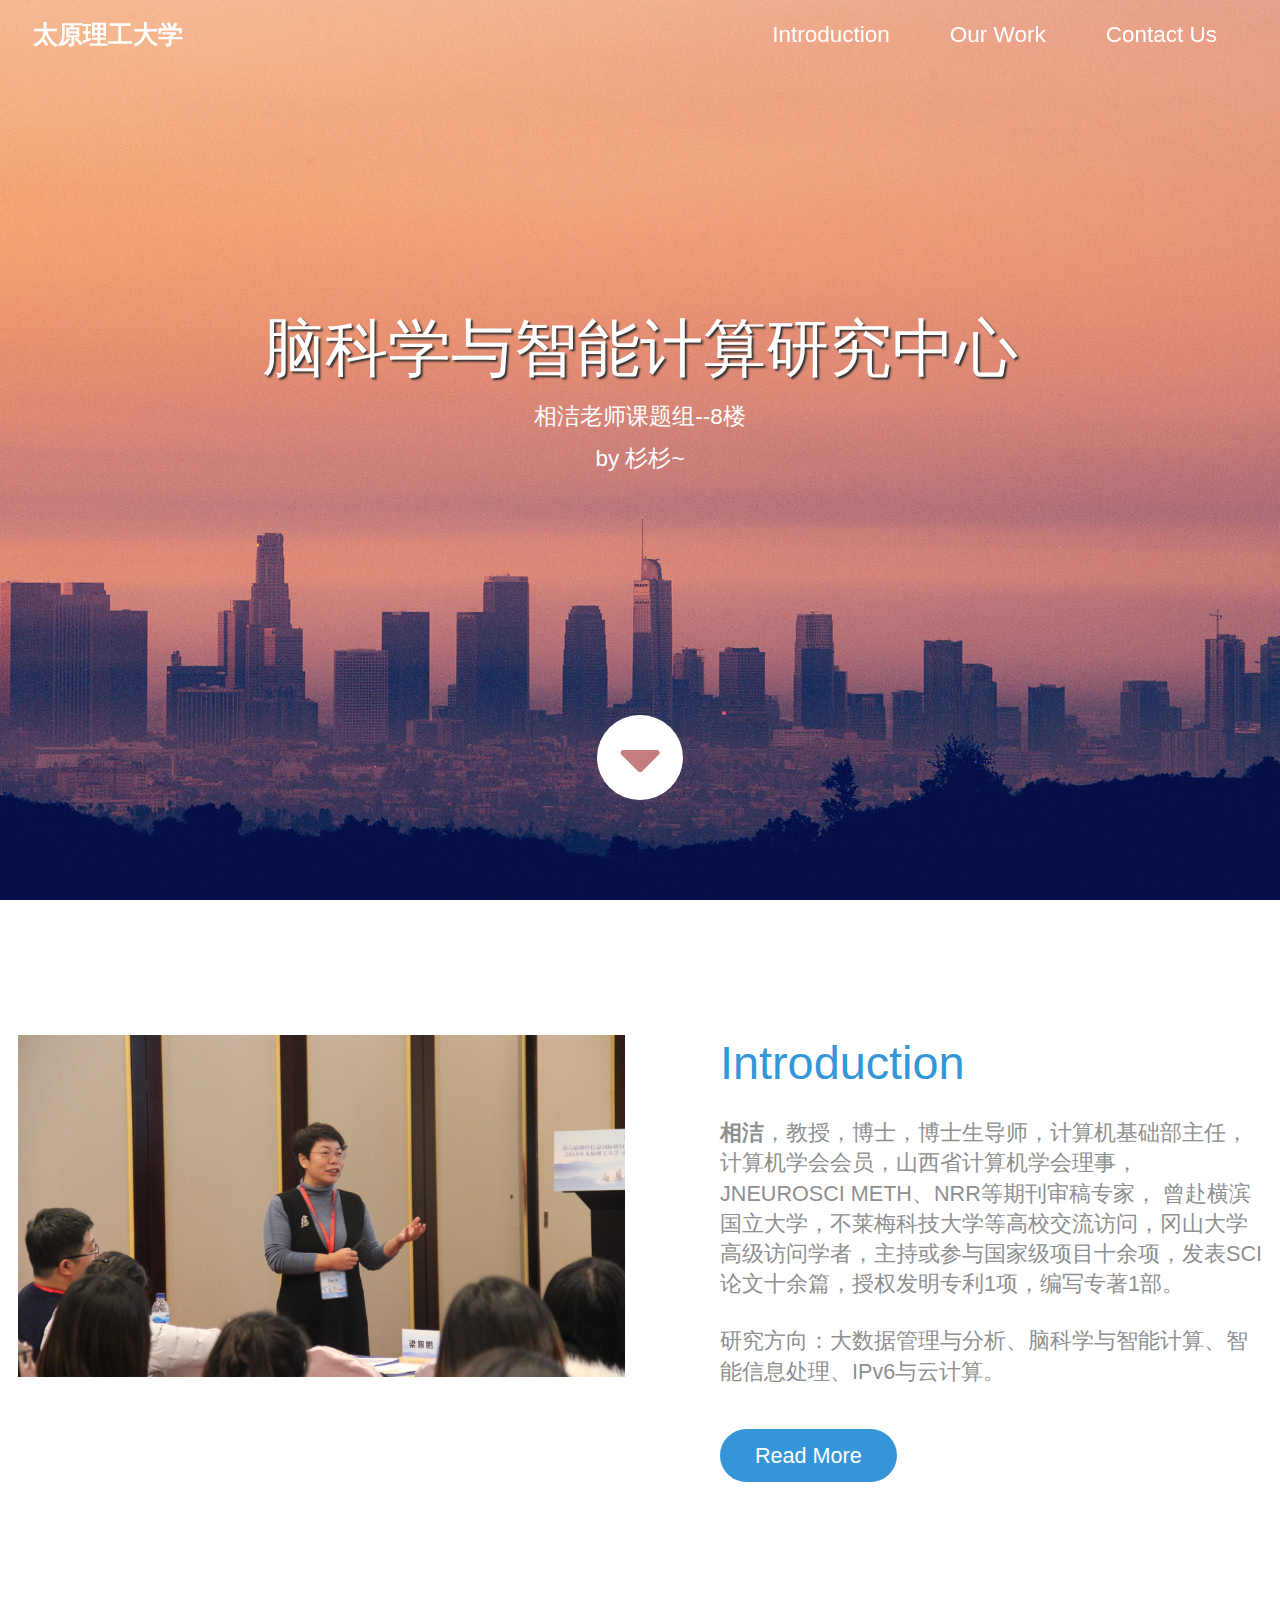
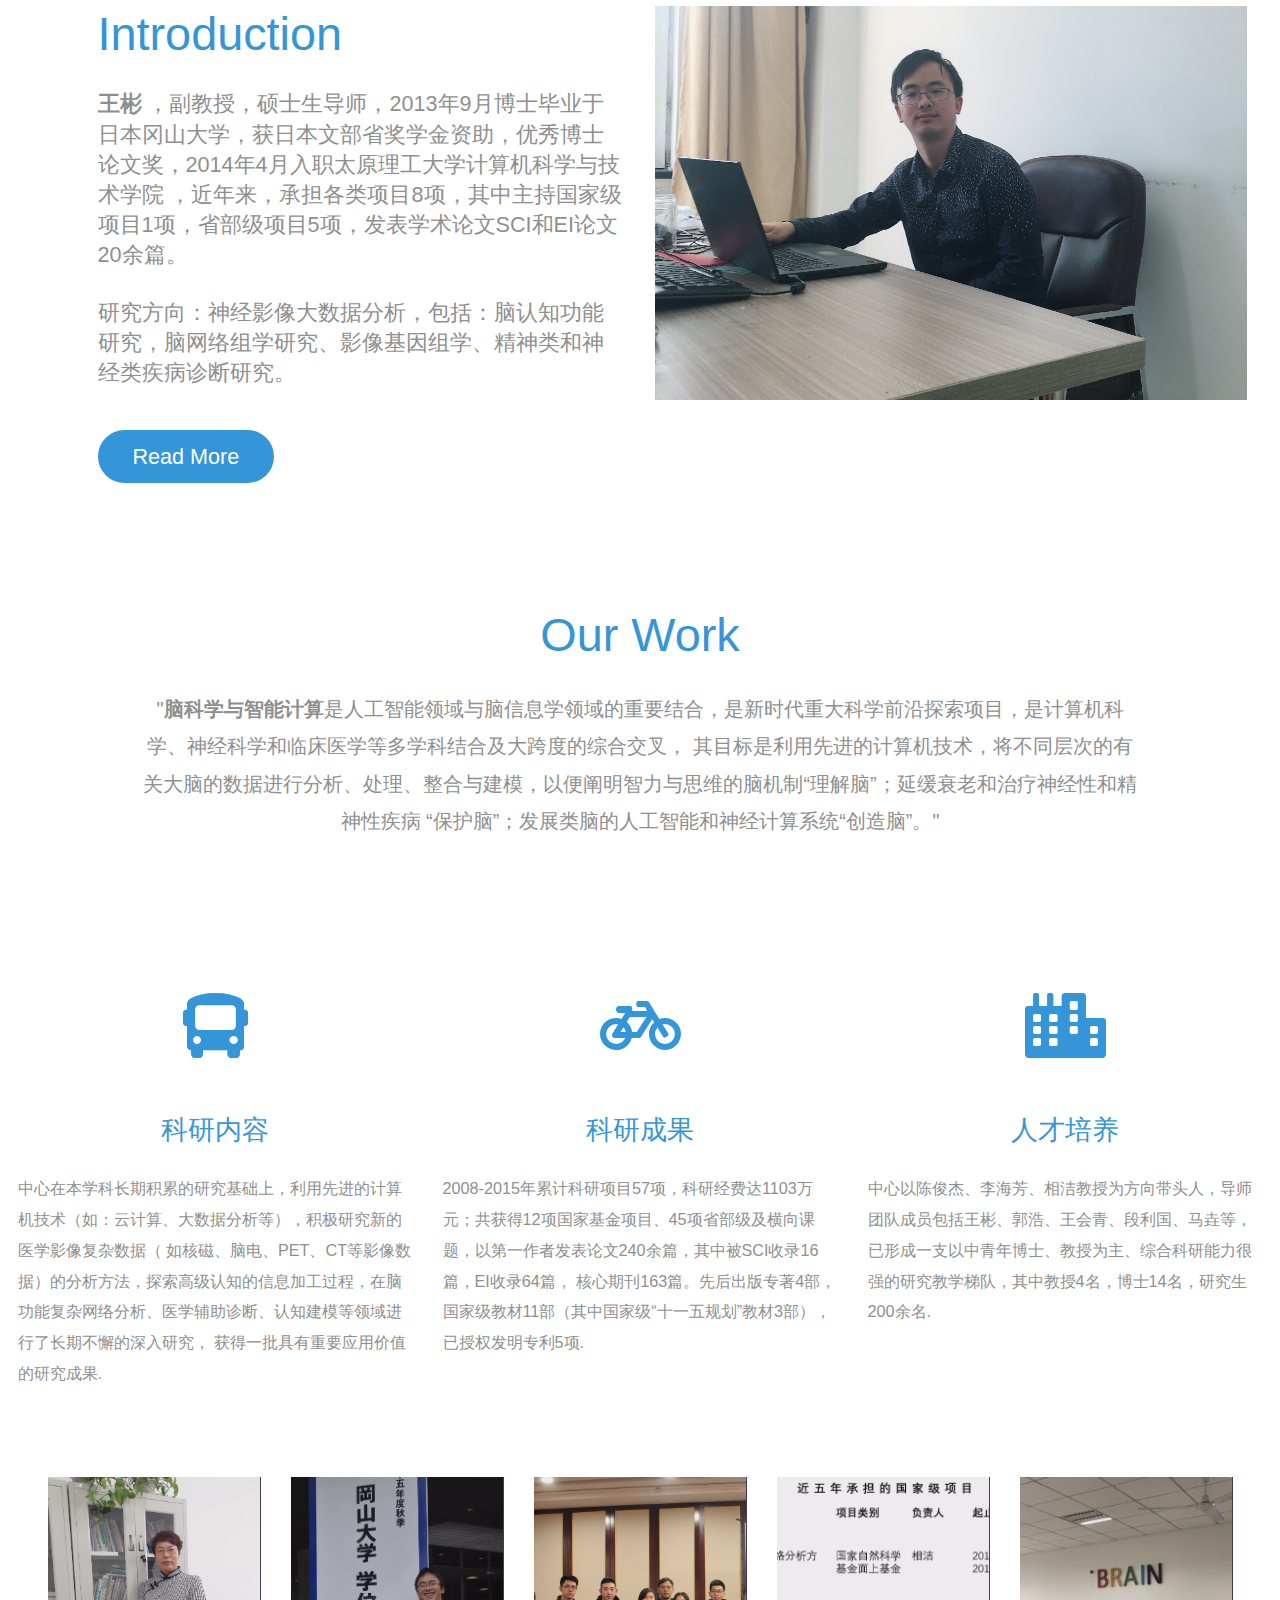
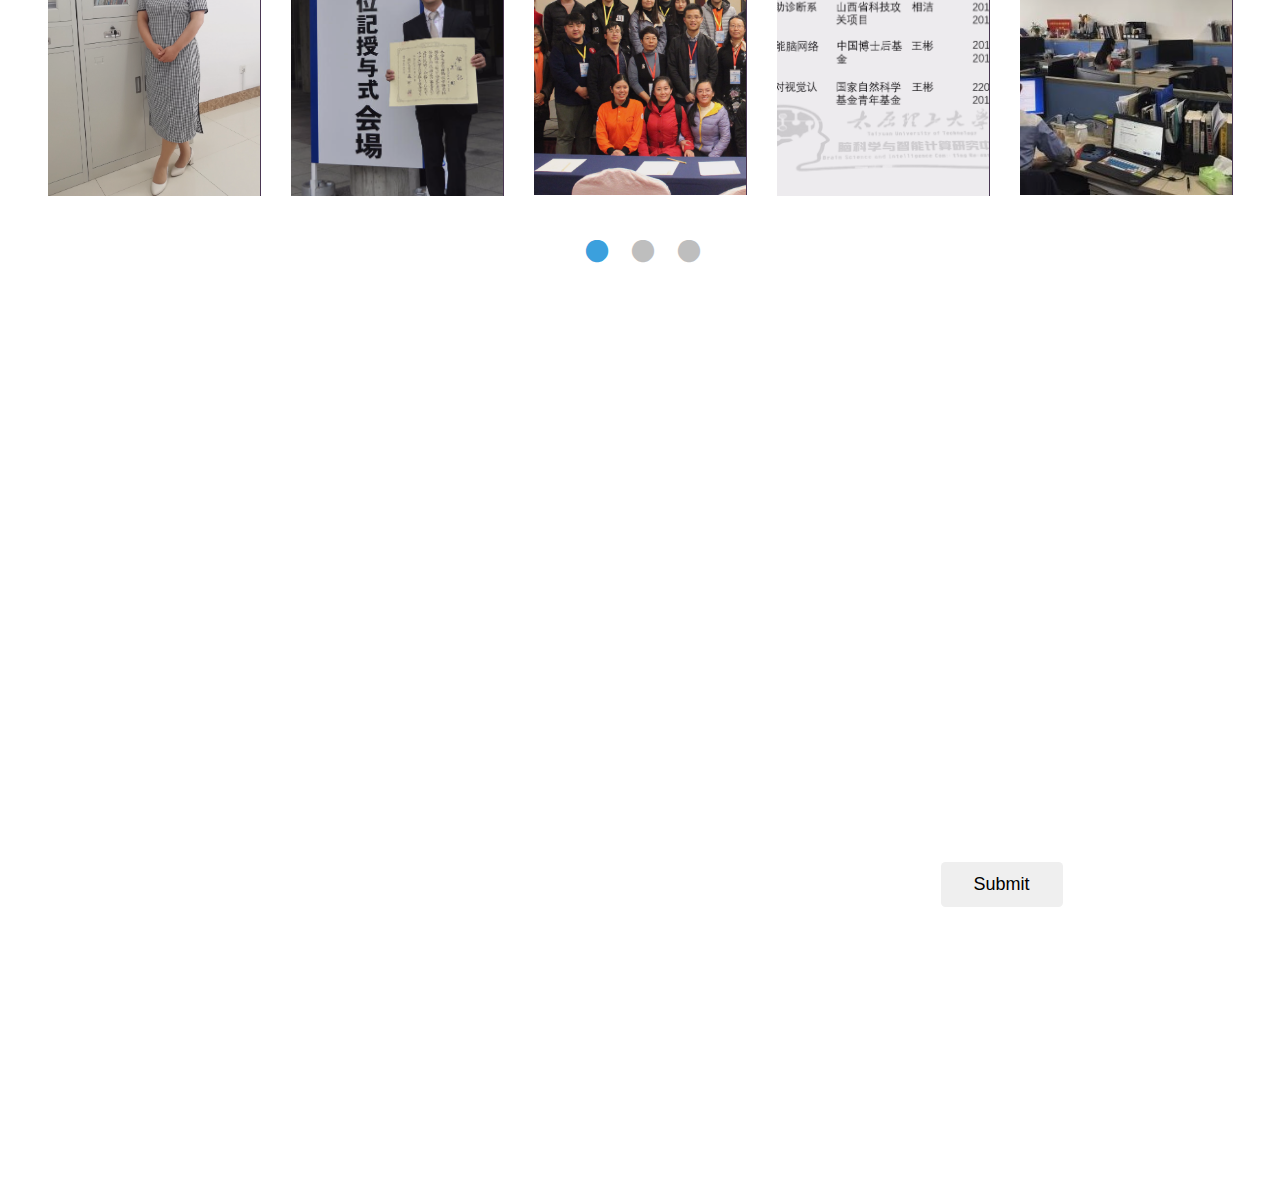
==== index.html @ a48ca563 "Add files via upload" ====
<!DOCTYPE html>
<html lang="en">
<head>
<meta charset="UTF-8" />
<meta name="viewport" content="width=device-width, initial-scale=1.0" />
<meta http-equiv="X-UA-Compatible" content="ie=edge" />
<title>Home</title>
<link rel="stylesheet" href="fontawesome-5.5/css/all.min.css" />
<link rel="stylesheet" href="slick/slick.css">
<link rel="stylesheet" href="slick/slick-theme.css">
<link rel="stylesheet" href="magnific-popup/magnific-popup.css">
<link rel="stylesheet" href="css/bootstrap.min.css" />
<link rel="stylesheet" href="css/templatemo-style.css" />
</head>
<body>    
<!-- Hero section -->
<section id="hero" class="text-white tm-font-big tm-parallax">
  <!-- Navigation -->
  <nav class="navbar navbar-expand-md tm-navbar" id="tmNav">              
	<div class="container">   
	  <div class="tm-next">
		  <a href="#hero" class="navbar-brand">太原理工大学</a>
	  </div>             
		
	  <button class="navbar-toggler" type="button" data-toggle="collapse" data-target="#navbarSupportedContent" aria-controls="navbarSupportedContent" aria-expanded="false" aria-label="Toggle navigation">
		<i class="fas fa-bars navbar-toggler-icon"></i>
	  </button>
	  <div class="collapse navbar-collapse" id="navbarSupportedContent">
		<ul class="navbar-nav ml-auto">
		  <li class="nav-item">
			  <a class="nav-link tm-nav-link" href="#introduction">Introduction</a>
		  </li>
		  <li class="nav-item">
			  <a class="nav-link tm-nav-link" href="#work">Our Work</a>
		  </li>
		  <li class="nav-item">
			  <a class="nav-link tm-nav-link" href="#contact">Contact Us</a>
		  </li>                    
		</ul>
	  </div>        
	</div>
  </nav>
  
  <div class="text-center tm-hero-text-container">
	<div class="tm-hero-text-container-inner">
		<h2 class="tm-hero-title">脑科学与智能计算研究中心</h2>
		<p class="tm-hero-subtitle">
		  相洁老师课题组--8楼
		  <br />by 杉杉~
		</p>
	</div>        
  </div>

  <div class="tm-next tm-intro-next">
	<a href="#introduction" class="text-center tm-down-arrow-link">
	  <i class="fas fa-3x fa-caret-down tm-down-arrow"></i>
	</a>
  </div>      
</section>

<section id="introduction" class="tm-section-pad-top">
  <div class="container">
	<div class="row">
	  <div class="col-lg-6">
		<img src="img/the-town-01.jpg" alt="Image" class="img-fluid tm-intro-img" />
	  </div>
	  <div class="col-lg-6">
		<div class="tm-intro-text-container">
			<h2 class="tm-text-primary mb-4 tm-section-title">Introduction</h2>
			<p class="mb-4 tm-intro-text">
			  <strong>相洁</strong>，教授，博士，博士生导师，计算机基础部主任，计算机学会会员，山西省计算机学会理事，JNEUROSCI METH、NRR等期刊审稿专家，
				曾赴横滨国立大学，不莱梅科技大学等高校交流访问，冈山大学高级访问学者，主持或参与国家级项目十余项，发表SCI论文十余篇，授权发明专利1项，编写专著1部。
		  </p>
			<p class="mb-5 tm-intro-text">
			  研究方向：大数据管理与分析、脑科学与智能计算、智能信息处理、IPv6与云计算。</p>
			<div class="tm-next">
			  <a href="http://ccst.tyut.edu.cn/info/1062/1916.htm" class="tm-intro-text tm-btn-primary">Read More</a>
			</div>
		</div>
	  </div>
	</div>
	
	<section id="introduction" class="tm-section-pad-top">
	  <div class="container">
		<div class="row">
			<div class="col-lg-6">
			<div class="tm-intro-text-container">
				<h2 class="tm-text-primary mb-4 tm-section-title">Introduction</h2>
				<p class="mb-4 tm-intro-text">
				  <strong>王彬</strong> ，副教授，硕士生导师，2013年9月博士毕业于日本冈山大学，获日本文部省奖学金资助，优秀博士论文奖，2014年4月入职太原理工大学计算机科学与技术学院
					，近年来，承担各类项目8项，其中主持国家级项目1项，省部级项目5项，发表学术论文SCI和EI论文20余篇。
			  </p>
				<p class="mb-5 tm-intro-text">
				 研究方向：神经影像大数据分析，包括：脑认知功能研究，脑网络组学研究、影像基因组学、精神类和神经类疾病诊断研究。 </p>
				<div class="tm-next">
				  <a href="http://ccst.tyut.edu.cn/info/1063/1947.htm" class="tm-intro-text tm-btn-primary">Read More</a>
				</div>
			</div>
			</div>
		  <div class="col-lg-6">
			<img src="img/1011.jpg" alt="Image" class="img-fluid tm-intro-img" />
		  </div>  
		</div>

	
</section>
<section id="work" class="tm-section-pad-top">
  <div class="container tm-container-gallery">
	<div class="row">
	  <div class="text-center col-12">
		  <h2 class="tm-text-primary tm-section-title mb-4">Our Work</h2>			
		  <p class="mx-auto tm-work-description">
			"<strong>脑科学与智能计算</strong>是人工智能领域与脑信息学领域的重要结合，是新时代重大科学前沿探索项目，是计算机科学、神经科学和临床医学等多学科结合及大跨度的综合交叉，
			其目标是利用先进的计算机技术，将不同层次的有关大脑的数据进行分析、处理、整合与建模，以便阐明智力与思维的脑机制“理解脑”；延缓衰老和治疗神经性和精神性疾病
			“保护脑”；发展类脑的人工智能和神经计算系统“创造脑”。"
		  </p>
	  </div>   
						 
						 <div class="row tm-section-pad-top">
						   <div class="col-lg-4">
						 	<i class="fas fa-4x fa-bus text-center tm-icon"></i>
						 	<h4 class="text-center tm-text-primary mb-4">科研内容</h4>
						 	<p>
						 	  中心在本学科长期积累的研究基础上，利用先进的计算机技术（如：云计算、大数据分析等），积极研究新的医学影像复杂数据（
								如核磁、脑电、PET、CT等影像数据）的分析方法，探索高级认知的信息加工过程，在脑功能复杂网络分析、医学辅助诊断、认知建模等领域进行了长期不懈的深入研究，
								获得一批具有重要应用价值的研究成果.
						 	</p>
						   </div>
						 
						 <div class="col-lg-4 mt-5 mt-lg-0">
						   <i class="fas fa-4x fa-bicycle text-center tm-icon"></i>
						   <h4 class="text-center tm-text-primary mb-4">科研成果</h4>
						   <p>
						 	2008-2015年累计科研项目57项，科研经费达1103万元；共获得12项国家基金项目、45项省部级及横向课题，以第一作者发表论文240余篇，其中被SCI收录16篇，EI收录64篇，
							核心期刊163篇。先后出版专著4部，国家级教材11部（其中国家级“十一五规划”教材3部），已授权发明专利5项.
						   </p>
						 </div>
						 <div class="col-lg-4 mt-5 mt-lg-0">
						   <i class="fas fa-4x fa-city text-center tm-icon"></i>
						   <h4 class="text-center tm-text-primary mb-4">人才培养</h4>
						   <p>
						 	中心以陈俊杰、李海芳、相洁教授为方向带头人，导师团队成员包括王彬、郭浩、王会青、段利国、马垚等，已形成一支以中青年博士、教授为主、综合科研能力很强的研究教学梯队，其中教授4名，博士14名，研究生200余名.
						   </p>
						 </div>
						 </div>
						 
	</div>
	<div class="row">
		<div class="col-12">
			<div class="mx-auto tm-gallery-container">
				<div class="grid tm-gallery">
				  <a href="img/11.jpg">
					<figure class="effect-honey tm-gallery-item">
					  <img src="img/11.jpg" alt="Image" class="img-fluid">
					  <figcaption>
						<h2><i> 教师风采</i></h2>
					  </figcaption>
					</figure>
				  </a>
				  <a href="img/20.png">
					<figure class="effect-honey tm-gallery-item">
					  <img src="img/201.png" alt="Image" class="img-fluid">
					  <figcaption>
						<h2><i>教师风采</i></h2>
					  </figcaption>
					</figure>
				  </a>
				  <a href="img/3.jpg">
					<figure class="effect-honey tm-gallery-item">
					  <img src="img/31.jpg" alt="Image" class="img-fluid">
					  <figcaption>
						<h2><i>科研团队</i></h2>
					  </figcaption>
					</figure>
				  </a>
				  <a href="img/9.PNG">
				    <figure class="effect-honey tm-gallery-item">
				  		<img src="img/91.png" alt="Image" class="img-fluid">
				  	<figcaption>
				  		<h2><i>科研项目</i></h2>
				  	</figcaption>
				   </figure>
				  </a>
				  <a href="img/7.jpg">
					<figure class="effect-honey tm-gallery-item">
					  <img src="img/71.jpg" alt="Image" class="img-fluid">
					  <figcaption>
						<h2><i>实验教室</i></h2>
					  </figcaption>
					</figure>
				  </a>
				  <a href="img/4.jpg">
					<figure class="effect-honey tm-gallery-item">
					  <img src="img/41.jpg" alt="Image" class="img-fluid">
					  <figcaption>
						<h2><i>学生活动</i></h2>
					  </figcaption>
					</figure>
				  </a>
				  <a href="img/5.jpg">
					<figure class="effect-honey tm-gallery-item">
					  <img src="img/51.jpg" alt="Image" class="img-fluid">
					  <figcaption>
						<h2><i>师生合照</i></h2>
					  </figcaption>
					</figure>
				  </a>
				  <a href="img/3.jpg">
					<figure class="effect-honey tm-gallery-item">
					  <img src="img/31.jpg" alt="Image" class="img-fluid">
					  <figcaption>
						<h2><i>团队合照</i></h2>
					  </figcaption>
					</figure>
				  </a>
				</div>
			</div>                
		</div>        
	  </div>
  </div>
</section>

<!-- Contact -->
<section id="contact" class="tm-section-pad-top tm-parallax-2">
  <div class="container tm-container-contact">
	<div class="row">
		<div class="col-12">
			<h2 class="mb-4 tm-section-title">Contact Us</h2>
			<div class="mb-5 tm-underline">
			  <div class="tm-underline-inner"></div>
			</div>
			<p class="mb-5">
			  如果您想加入脑科学与智能计算研究中心，欢迎来到我们的团队，请联系我们！(*^▽^*).
			</p>
		</div>
		
		<div class="col-sm-12 col-md-6 d-flex align-items-center tm-contact-item">
		  <a href="tel:15735640073" class="tm-contact-item-link">
			  <i class="fas fa-3x fa-phone mr-4"></i>
			  <span class="mb-0">15735640073</span>
		  </a>              
		</div>
		<div class="col-sm-12 col-md-6 d-flex align-items-center tm-contact-item">
		  <a href="mailto:1375728735@qq.com" class="tm-contact-item-link">
			  <i class="fas fa-3x fa-envelope mr-4"></i>
			  <span class="mb-0">1375728735@qq.com</span>
		  </a>              
		</div>
		<div class="col-sm-12 col-md-6 d-flex align-items-center tm-contact-item">
		  <a href="map.html" class="tm-contact-item-link">
			  <i class="fas fa-3x fa-map-marker-alt mr-4"></i>
			  <span class="mb-0">Location on Maps</span>
		  </a>              
		</div>
		<div class="col-sm-12 col-md-6 d-flex align-items-center tm-contact-item">
		  <form action="" method="get">
			<input name="email" type="email" placeholder="Subscribe your email" class="tm-input" required />
			<button type="submit" class="btn tm-btn-submit">Submit</button>
		  </form>
		</div>
	</div>
  </div>
</section>
<script src="js/jquery-1.9.1.min.js"></script>     
<script src="slick/slick.min.js"></script>
<script src="magnific-popup/jquery.magnific-popup.min.js"></script>
<script src="js/jquery.singlePageNav.min.js"></script>     
<script src="js/bootstrap.min.js"></script> 
<script>

  function getOffSet(){
	var _offset = 450;
	var windowHeight = window.innerHeight;

	if(windowHeight > 500) {
	  _offset = 400;
	} 
	if(windowHeight > 680) {
	  _offset = 300
	}
	if(windowHeight > 830) {
	  _offset = 210;
	}

	return _offset;
  }

  function setParallaxPosition($doc, multiplier, $object){
	var offset = getOffSet();
	var from_top = $doc.scrollTop(),
	  bg_css = 'center ' +(multiplier * from_top - offset) + 'px';
	$object.css({"background-position" : bg_css });
  }

  var background_image_parallax = function($object, multiplier, forceSet){
	multiplier = typeof multiplier !== 'undefined' ? multiplier : 0.5;
	multiplier = 1 - multiplier;
	var $doc = $(document);
	// $object.css({"background-attatchment" : "fixed"});

	if(forceSet) {
	  setParallaxPosition($doc, multiplier, $object);
	} else {
	  $(window).scroll(function(){          
		setParallaxPosition($doc, multiplier, $object);
	  });
	}
  };

  var background_image_parallax_2 = function($object, multiplier){
	multiplier = typeof multiplier !== 'undefined' ? multiplier : 0.5;
	multiplier = 1 - multiplier;
	var $doc = $(document);
	$object.css({"background-attachment" : "fixed"});
	$(window).scroll(function(){
	  var firstTop = $object.offset().top,
		  pos = $(window).scrollTop(),
		  yPos = Math.round((multiplier * (firstTop - pos)) - 186);              

	  var bg_css = 'center ' + yPos + 'px';

	  $object.css({"background-position" : bg_css });
	});
  };
  
  $(function(){
	// Hero Section - Background Parallax
	background_image_parallax($(".tm-parallax"), 0.30, false);
	background_image_parallax_2($("#contact"), 0.80);   
	
	// Handle window resize
	window.addEventListener('resize', function(){
	  background_image_parallax($(".tm-parallax"), 0.30, true);
	}, true);

	// Detect window scroll and update navbar
	$(window).scroll(function(e){          
	  if($(document).scrollTop() > 120) {
		$('.tm-navbar').addClass("scroll");
	  } else {
		$('.tm-navbar').removeClass("scroll");
	  }
	});
	
	// Close mobile menu after click 
	$('#tmNav a').on('click', function(){
	  $('.navbar-collapse').removeClass('show'); 
	})

	// Scroll to corresponding section with animation
	$('#tmNav').singlePageNav();        
	
	// Add smooth scrolling to all links
	// https://www.w3schools.com/howto/howto_css_smooth_scroll.asp
	$("a").on('click', function(event) {
	  if (this.hash !== "") {
		event.preventDefault();
		var hash = this.hash;

		$('html, body').animate({
		  scrollTop: $(hash).offset().top
		}, 400, function(){
		  window.location.hash = hash;
		});
	  } // End if
	});

	// Pop up
	$('.tm-gallery').magnificPopup({
	  delegate: 'a',
	  type: 'image',
	  gallery: { enabled: true }
	});

	// Gallery
	$('.tm-gallery').slick({
	  dots: true,
	  infinite: false,
	  slidesToShow: 5,
	  slidesToScroll: 2,
	  responsive: [
	  {
		breakpoint: 1199,
		settings: {
		  slidesToShow: 4,
		  slidesToScroll: 2
		}
	  },
	  {
		breakpoint: 991,
		settings: {
		  slidesToShow: 3,
		  slidesToScroll: 2
		}
	  },
	  {
		breakpoint: 767,
		settings: {
		  slidesToShow: 2,
		  slidesToScroll: 1
		}
	  },
	  {
		breakpoint: 480,
		settings: {
		  slidesToShow: 1,
		  slidesToScroll: 1
		}
	  }
	]
	});
  });
</script>
</body>
</html>
---- css/templatemo-style.css ----
html {
  font-size: 18px;
}

body {
  color: #8f8f8f;
  margin: 0;
  padding: 0;
  overflow-x: hidden;
}
a {
  transition: all 0.3s ease;
}

a:hover,
a:focus {
  text-decoration: none;
}

a:focus {
  outline: none;
}

.btn {
  padding: 8px 32px;
}

.btn:hover {
  background-color: #ced4da;
}

.tm-section-pad-top {
  padding-top: 135px;
}

.tm-text-primary {
  color: #3496d8;
}

.tm-font-big {
  font-size: 1.25rem;
}

.tm-btn-primary {
  color: white;
  background-color: #3496d8;
  padding: 14px 35px;
  border-radius: 30px;
}

.tm-btn-primary:hover,
.tm-btn-primary:focus {
  color: white;
  background-color: #73c1f6;
}

/* Navbar */
.tlinks{text-indent:-9999px;height:0;line-height:0;font-size:0;overflow:hidden;}
.tm-navbar {
  position: fixed;
  width: 100%;
  z-index: 1000;
  background-color: transparent;
  transition: all 0.3s ease;
}

.tm-navbar.scroll {
  background-color: white;
  border-bottom: 1px solid #e9ecef;
}

.navbar-brand {
  color: white;
  font-size: 1.4rem;
  font-weight: bold;
}

.navbar-brand:hover,
.tm-navbar.scroll .navbar-brand:hover {
  color: #3496d8;
}

.tm-navbar.scroll .navbar-brand {
  color: #8f8f8f;
}

.nav-item {
  list-style: none;
}

.tm-nav-link {
  color: white;
}

.tm-navbar.scroll .tm-nav-link {
  color: #8f8f8f;
}

.tm-navbar.scroll .tm-nav-link:hover,
.tm-navbar.scroll .tm-nav-link.current,
.tm-nav-link:hover {
  color: #3496d8;
}

.navbar-toggler {
  border: 1px solid white;
  padding-left: 10px;
  padding-right: 10px;
}

.navbar-toggler-icon {
  color: white;
  padding-top: 6px;
}

.tm-navbar.scroll .navbar-toggler {
  border: 1px solid #8f8f8f;
}

.tm-navbar.scroll .navbar-toggler-icon {
  color: #8f8f8f;
}

/* Hero */

#hero {
  background-image: url(../img/the-town-bg-01.jpg);
  background-repeat: no-repeat;
  height: 100vh;
  min-height: 375px;
  position: relative;
}

@media (min-height: 830px) {
  #hero {
    background-position: center -210px;
  }
}

@media (min-height: 680px) and (max-height: 829px) {
  #hero {
    background-position: center -300px;
  }
}

@media (min-height: 500px) and (max-height: 679px) {
  #hero {
    background-position: center -400px;
  }
}

@media (max-height: 499px) {
  #hero {
    background-position: center -450px;
  }
}

.tm-hero-text-container {
  width: 100%;
  height: 100%;
  display: flex;
  flex-flow: column;
  justify-content: center;
}

.tm-hero-text-container-inner {
  margin-top: -90px;
}

.tm-hero-title {
  font-size: 3.5rem;
  text-shadow: 2px 2px 2px #333;
}

.tm-intro-next {
  position: absolute;
  bottom: 100px;
  left: 0;
  right: 0;
}

@media (max-height: 480px) {
  .tm-hero-text-container-inner {
    margin-top: -40px;
  }

  .tm-intro-next {
    bottom: 20px;
  }
}

.tm-down-arrow-link {
  display: block;
  margin-top: 18%;
}

.tm-down-arrow {
  color: #c57e7d;
  cursor: pointer;
  background: white;
  border-radius: 50%;
  padding: 10px 22px 8px;
  transition: all 0.3s ease;
}

.tm-down-arrow:hover,
.tm-down-arrow:focus {
  color: white;
  background: #3496d8;
}

/* Introduction */

.tm-section-title {
  font-size: 2.6rem;
  font-weight: normal;
}

.tm-intro-text {
  font-size: 1.2rem;
  line-height: 1.4;
}

.tm-icon {
  display: block;
  margin-bottom: 55px;
  color: #3496d8;
}

/* Work */

.tm-work-description {
  max-width: 1000px;
  width: 100%;
  font-size: 1.1rem;
}

.tm-gallery-container {
  padding-top: 70px;
  padding-bottom: 120px;
}

.tm-gallery-item {
  margin: 0 15px;
}

.slick-dots {
  bottom: -65px;
}

.slick-dots li {
  margin: 0 13px;
}

.slick-dots li button:hover:before,
.slick-dots li button:focus:before,
.slick-dots li.slick-active button:before {
  opacity: 1;
  color: #3ba0dd;
}

.slick-dots li button:before {
  font-size: 26px;
}

/* Hover Effect */
/* Common style */
.grid figure {
  position: relative;
  float: left;
  overflow: hidden;
  /* margin: 10px 1%;
  min-width: 320px;
	max-width: 480px;
	max-height: 360px;
	width: 48%; */
  background: #3085a3;
  text-align: center;
  cursor: pointer;
}

.grid figure img {
  position: relative;
  display: block;
  min-height: 100%;
  max-width: 100%;
  opacity: 0.8;
}

.grid figure figcaption {
  padding: 2em;
  color: #fff;
  text-transform: uppercase;
  font-size: 1.25em;
  -webkit-backface-visibility: hidden;
  backface-visibility: hidden;
}

.grid figure figcaption::before,
.grid figure figcaption::after {
  pointer-events: none;
}

.grid figure figcaption,
.grid figure figcaption > a {
  position: absolute;
  top: 0;
  left: 0;
  width: 100%;
  height: 100%;
}

/* Anchor will cover the whole item by default */
/* For some effects it will show as a button */
.grid figure figcaption > a {
  z-index: 1000;
  text-indent: 200%;
  white-space: nowrap;
  font-size: 0;
  opacity: 0;
}

.grid figure h2 {
  word-spacing: -0.15em;
  font-weight: 300;
}

.grid figure h2 span {
  font-weight: 800;
}

.grid figure h2,
.grid figure p {
  margin: 0;
}

.grid figure p {
  letter-spacing: 1px;
  font-size: 68.5%;
}

/*---------------*/
/***** Honey *****/
/*---------------*/

figure.effect-honey {
  background: #4a3753;
  max-width: 220px;
}

figure.effect-honey img {
  opacity: 0.9;
  -webkit-transition: opacity 0.35s;
  transition: opacity 0.35s;
}

figure.effect-honey:hover img {
  opacity: 0.5;
}

figure.effect-honey figcaption::before {
  position: absolute;
  bottom: 0;
  left: 0;
  width: 100%;
  height: 10px;
  background: #3496d8;
  content: "";
  -webkit-transform: translate3d(0, 10px, 0);
  transform: translate3d(0, 10px, 0);
}

figure.effect-honey h2 {
  position: absolute;
  bottom: 0;
  left: 0;
  padding: 1em 1.5em;
  width: 100%;
  text-align: left;
  -webkit-transform: translate3d(0, -30px, 0);
  transform: translate3d(0, -30px, 0);
}

figure.effect-honey h2 i {
  font-style: normal;
  opacity: 0;
  -webkit-transition: opacity 0.35s, -webkit-transform 0.35s;
  transition: opacity 0.35s, transform 0.35s;
  -webkit-transform: translate3d(0, -30px, 0);
  transform: translate3d(0, -30px, 0);
}

figure.effect-honey figcaption::before,
figure.effect-honey h2 {
  -webkit-transition: -webkit-transform 0.35s;
  transition: transform 0.35s;
}

figure.effect-honey:hover figcaption::before,
figure.effect-honey:hover h2,
figure.effect-honey:hover h2 i {
  opacity: 1;
  -webkit-transform: translate3d(0, 0, 0);
  transform: translate3d(0, 0, 0);
}

/* Contact */

#contact {
  color: white;
  background-image: url(../img/the-town-bg-02.jpg);
  background-position: center;
  background-repeat: no-repeat;
  min-height: 850px;
  position: relative;
  padding-bottom: 50px;
  padding-top: 160px;
}

.tm-underline {
  border-top: 2px solid white;
  height: 8px;
  width: 100%;
}

.tm-underline-inner {
  width: 25%;
  height: 8px;
  background: white;
}

.tm-contact-item {
  margin-bottom: 75px;
}

.tm-contact-item-link {
  display: flex;
  align-items: center;
}

.tm-contact-item-link i,
.tm-contact-item-link span {
  color: white;
  transition: all 0.3s ease;
}

.tm-contact-item-link:hover i,
.tm-contact-item-link:hover span {
  color: #3496d8;
}

.tm-input {
  padding: 8px 25px;
  border-radius: 3px;
  border: 1px solid white;
  background: transparent;
  color: white;
}

::placeholder {
  /* Chrome, Firefox, Opera, Safari 10.1+ */
  color: white;
  opacity: 1; /* Firefox */
}

:-ms-input-placeholder {
  /* Internet Explorer 10-11 */
  color: white;
}

::-ms-input-placeholder {
  /* Microsoft Edge */
  color: white;
}

.tm-btn-submit {
  margin-left: 20px;
}

.tm-footer {
  position: absolute;
  bottom: 35px;
  left: 0;
  right: 0;
  padding: 0 15px;
}

.tm-footer-link {
  color: white;
}

.tm-footer-link:hover,
.tm-footer-link:focus {
  color: #3496d8;
  text-decoration: none;
}

p {
  line-height: 1.9;
}

@media (min-width: 768px) {
  .tm-intro-text-container {
    padding-left: 65px;
  }

  .navbar-expand-md .navbar-nav .nav-link {
    padding-right: 30px;
    padding-left: 30px;
  }
}

@media (min-width: 1200px) {
  .container {
    max-width: 1275px;
  }

  .tm-container-gallery {
    max-width: 1290px;
  }

  .tm-container-contact {
    max-width: 1063px;
  }
}

@media (max-width: 991px) {
  .tm-intro-text-container {
    padding-left: 15px;
    padding-top: 30px;
    max-width: 600px;
    margin-left: auto;
    margin-right: auto;
  }

  .tm-intro-img {
    display: block;
    margin-left: auto;
    margin-right: auto;
  }

  .tm-btn-submit {
    margin-left: 0;
    margin-top: 20px;
  }
}

@media (max-width: 767px) {
  .tm-btn-submit {
    margin-left: 20px;
    margin-top: 0;
  }

  .navbar-nav {
    max-width: 200px;
    text-align: right;
  }

  .navbar-collapse {
    background-color: rgb(255, 255, 255);
    padding: 10px;
    border-radius: 3px;
  }

  .navbar-collapse .nav-link {
    color: #8f8f8f;
  }
}

@media (max-width: 480px) {
  .tm-gallery-container {
    max-width: 220px;
    margin-left: auto;
    margin-right: auto;
  }

  .slick-dots li {
    margin: 0 8px;
  }

  .tm-gallery-item {
    margin: 0;
  }
}

@media (max-width: 420px) {
  .tm-btn-submit {
    display: block;
    margin-left: 0;
    margin-top: 20px;
  }
}
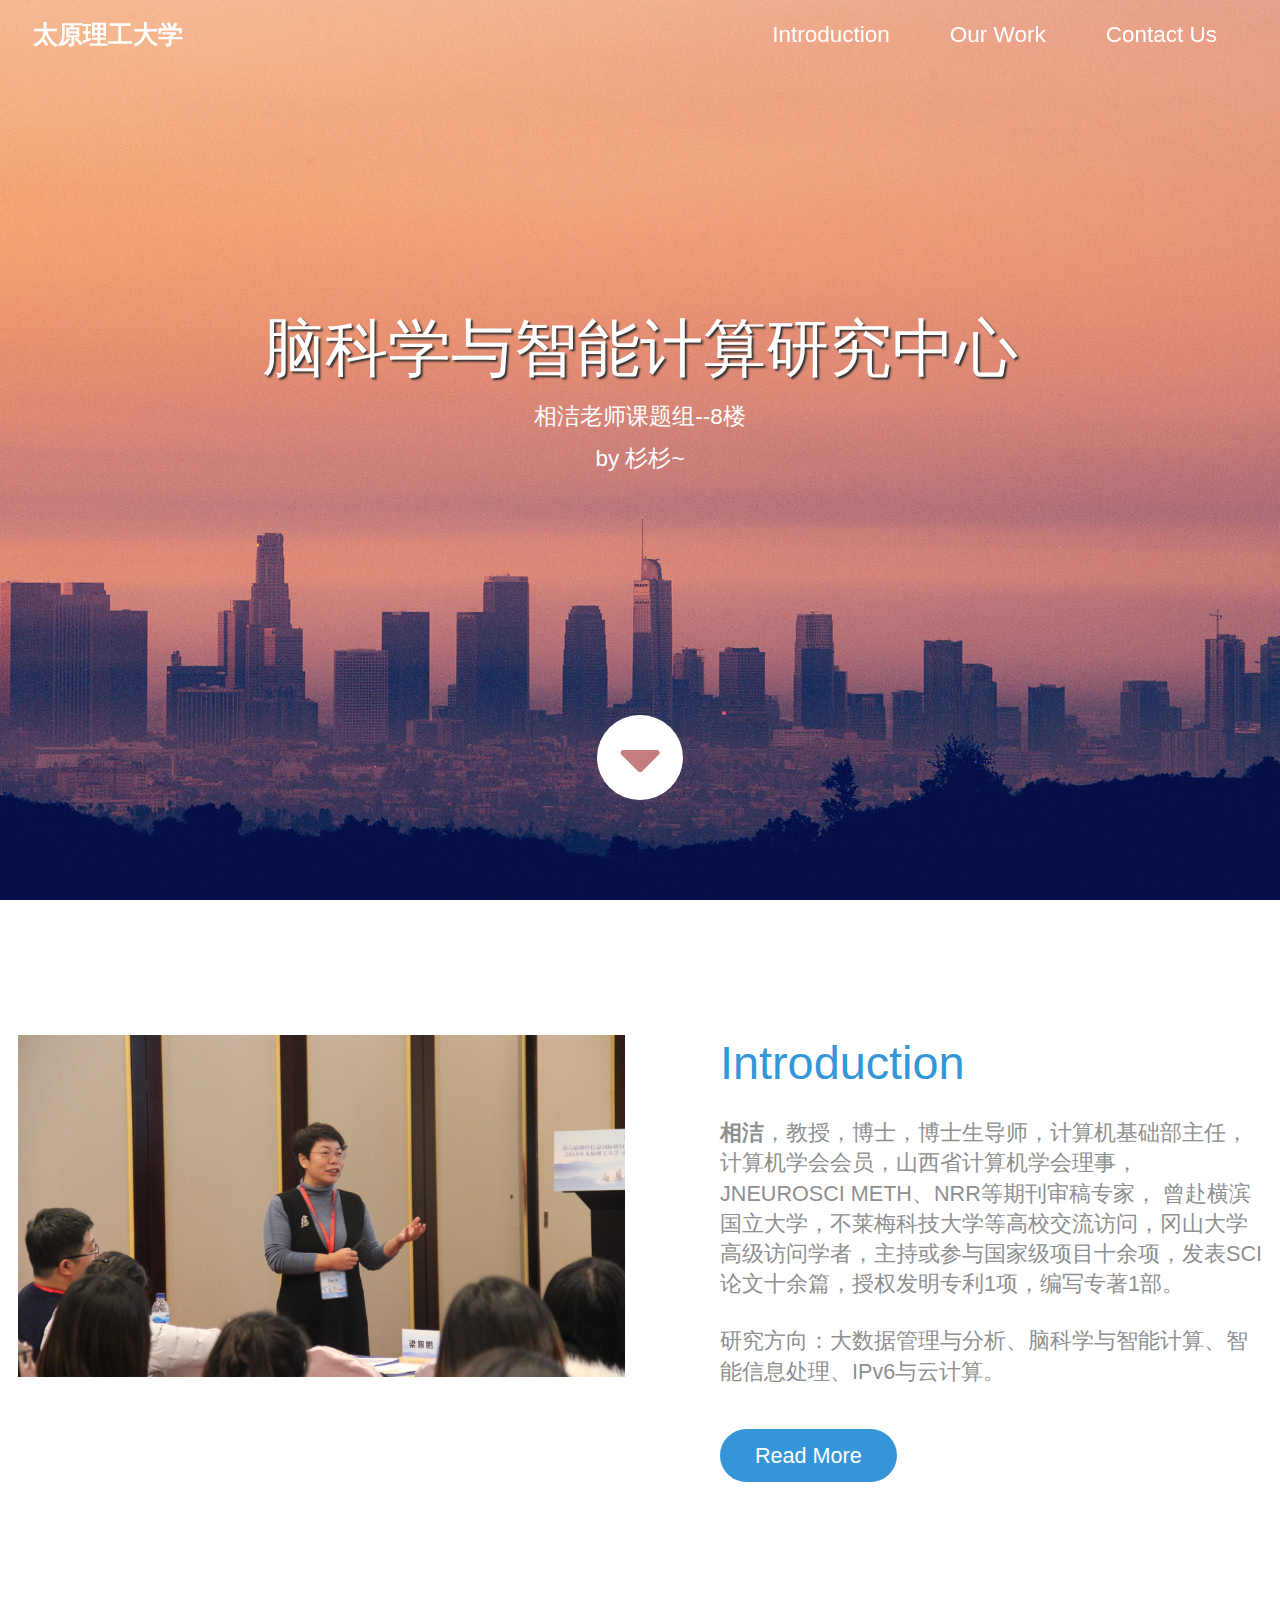
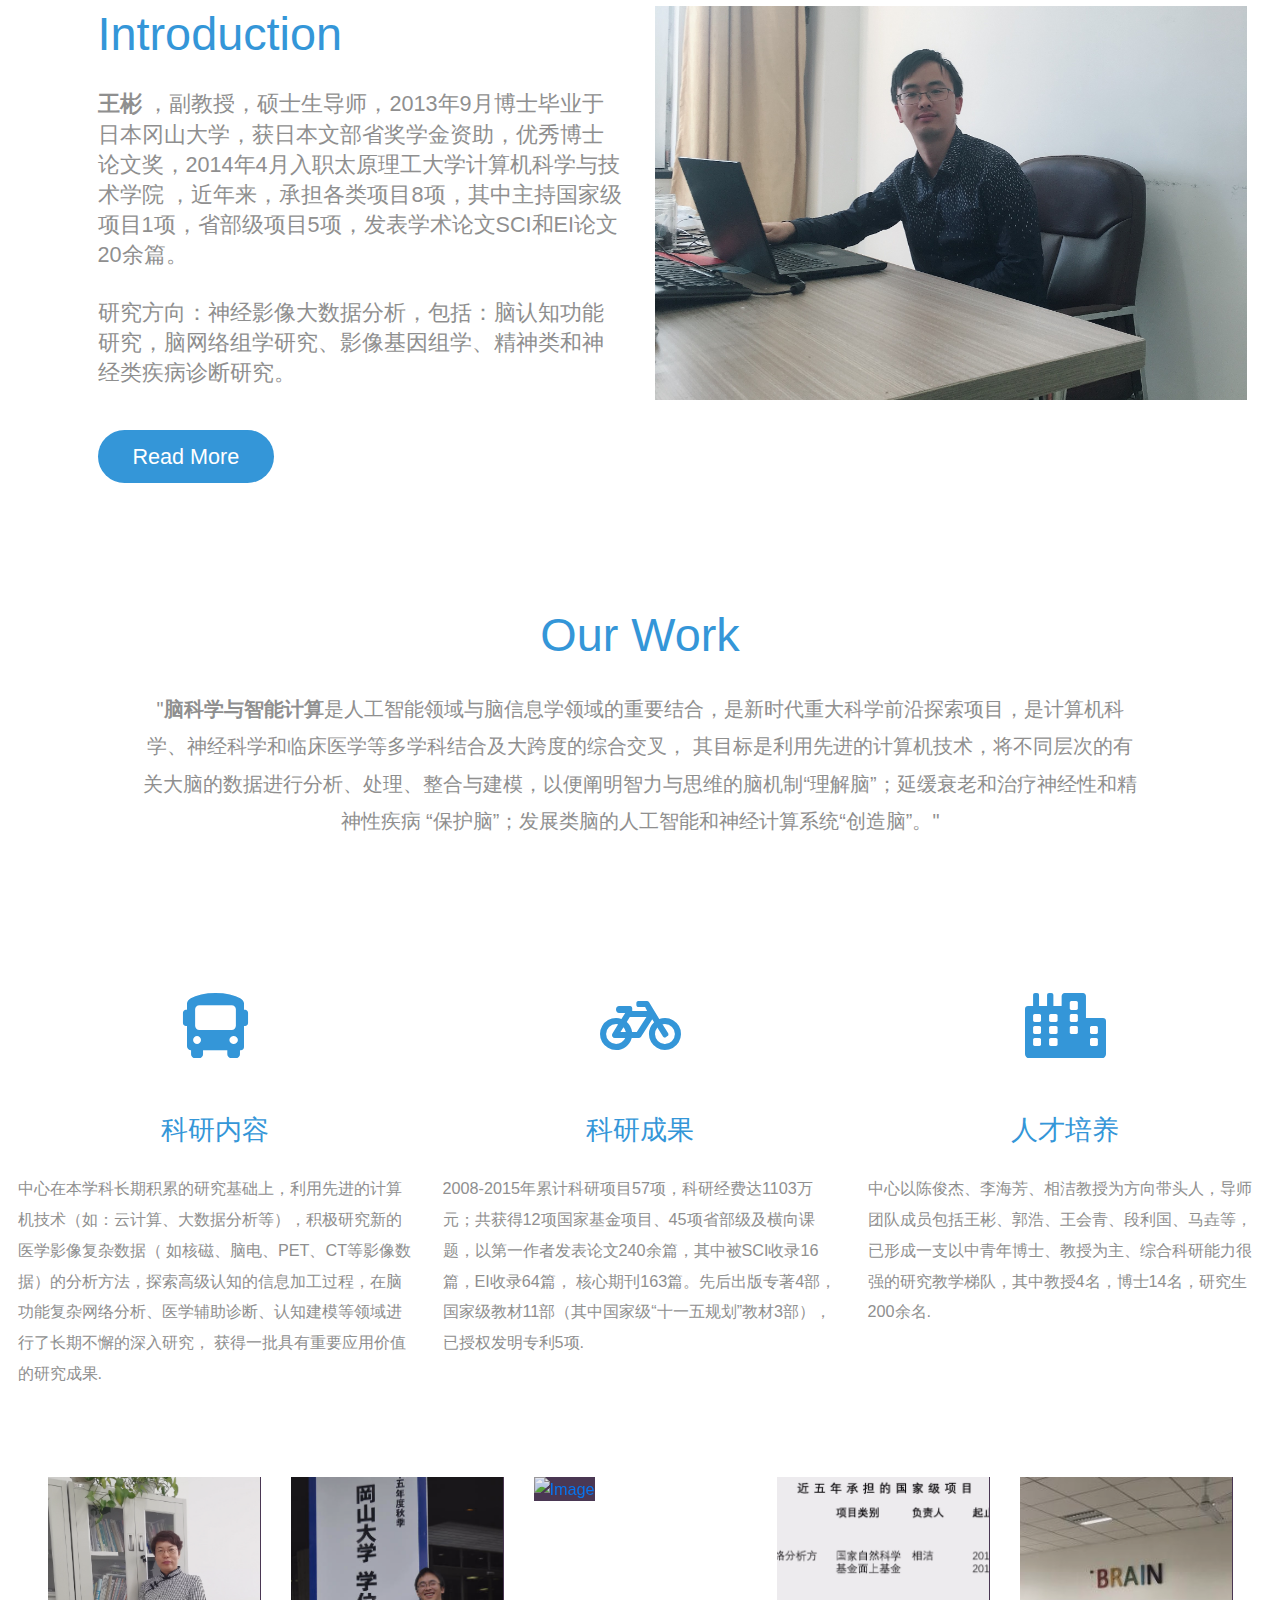
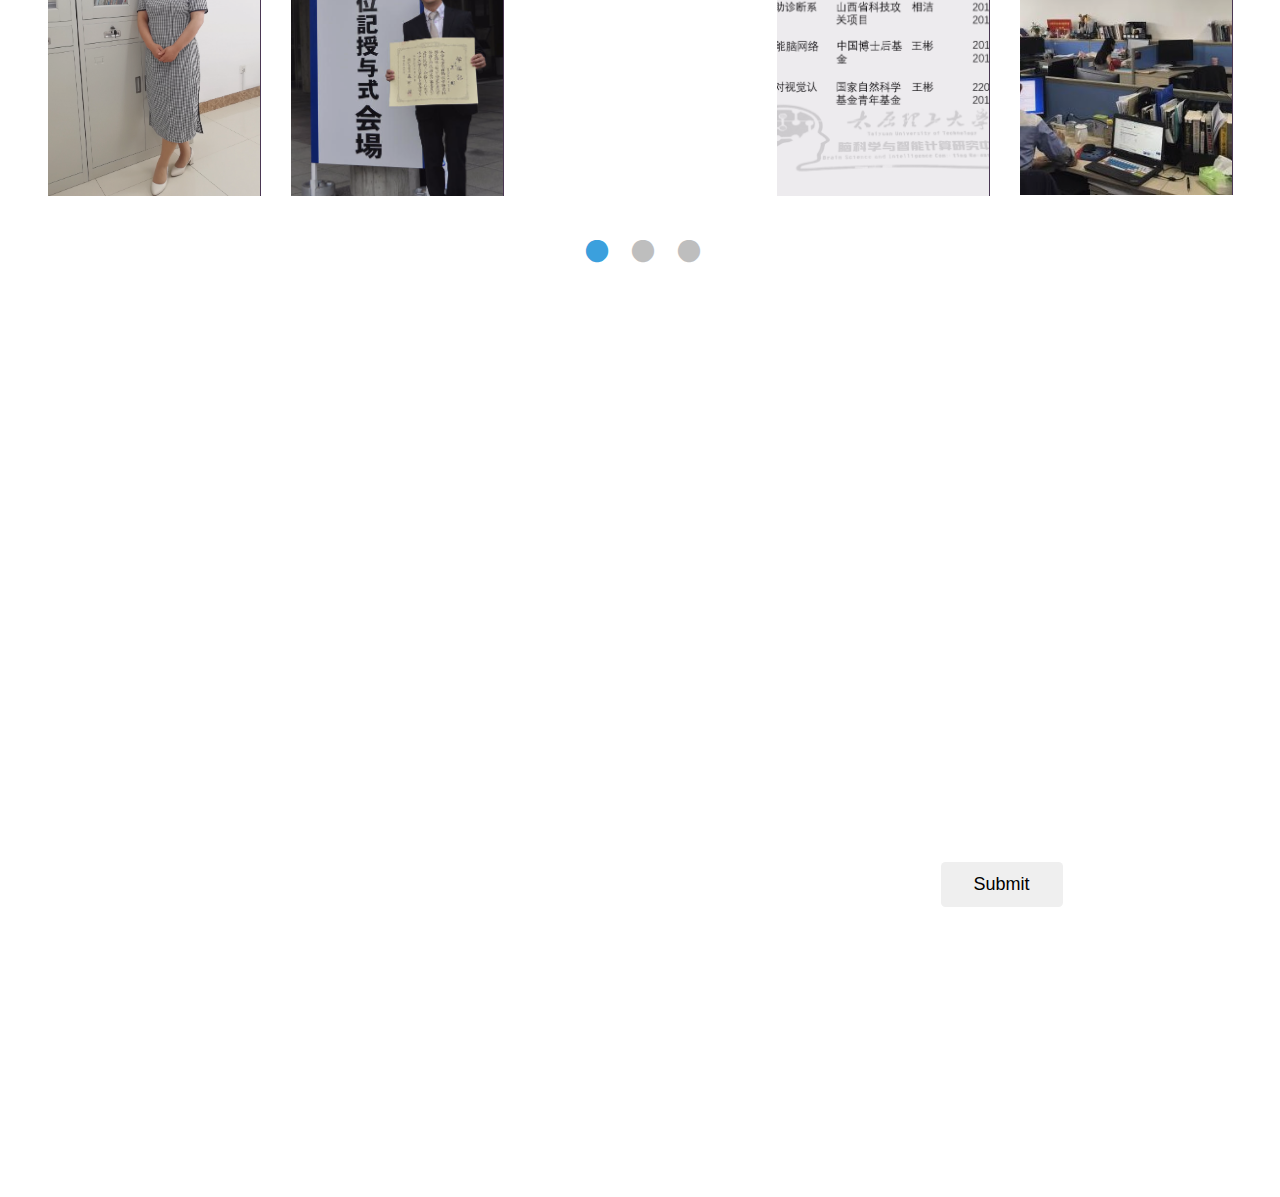
==== commit db60398f: "Update index.html" ====
--- a/index.html
+++ b/index.html
@@ -165,11 +165,11 @@
 					  </figcaption>
 					</figure>
 				  </a>
-				  <a href="img/3.jpg">
-					<figure class="effect-honey tm-gallery-item">
-					  <img src="img/31.jpg" alt="Image" class="img-fluid">
-					  <figcaption>
-						<h2><i>科研团队</i></h2>
+				  <a href="img/30.jpg">
+					<figure class="effect-honey tm-gallery-item">
+					  <img src="img/301.jpg" alt="Image" class="img-fluid">
+					  <figcaption>
+						<h2><i>合作交流</i></h2>
 					  </figcaption>
 					</figure>
 				  </a>
@@ -177,7 +177,7 @@
 				    <figure class="effect-honey tm-gallery-item">
 				  		<img src="img/91.png" alt="Image" class="img-fluid">
 				  	<figcaption>
-				  		<h2><i>科研项目</i></h2>
+				  		<h2><i>科研成果</i></h2>
 				  	</figcaption>
 				   </figure>
 				  </a>
@@ -412,4 +412,4 @@
   });
 </script>
 </body>
-</html>+</html>
